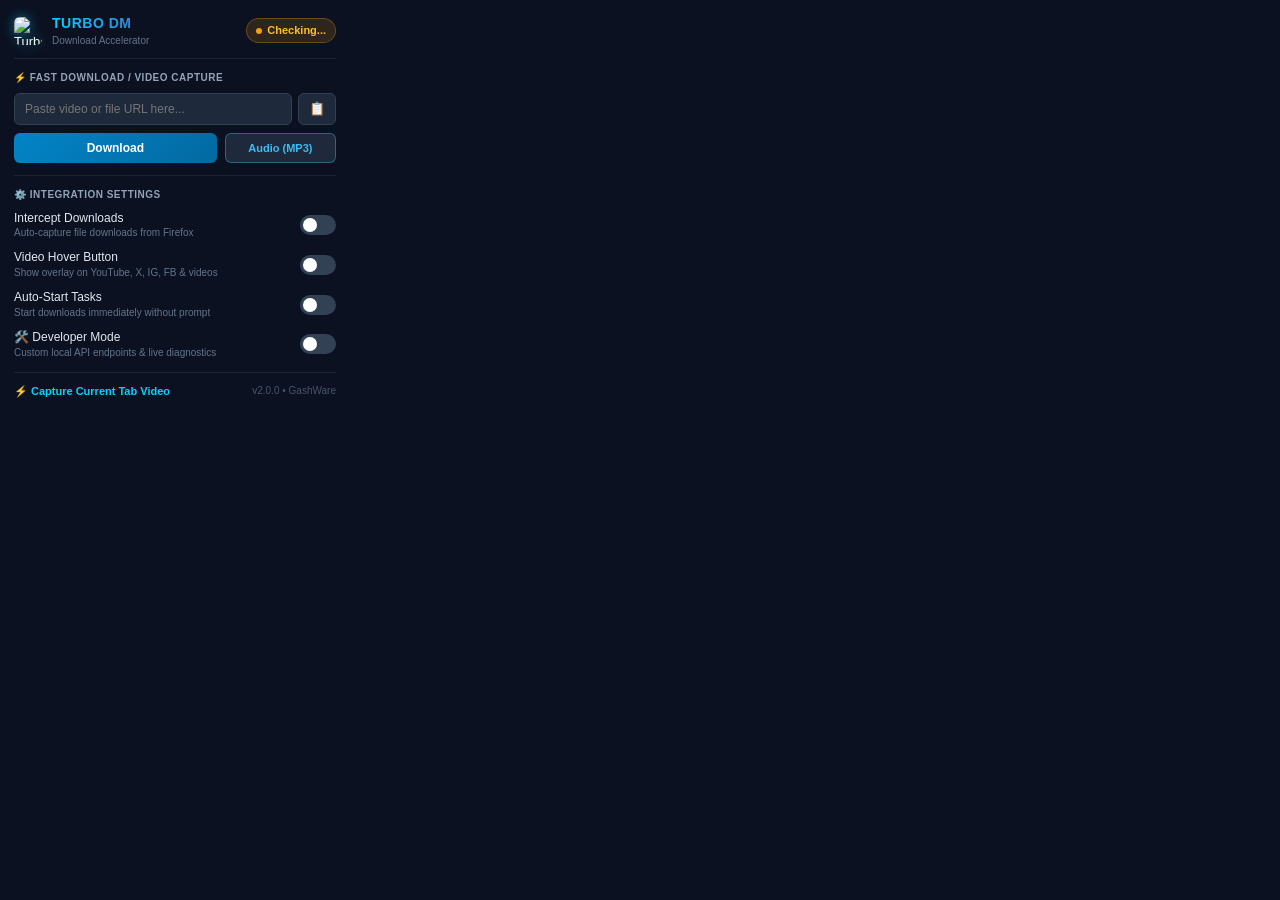
==== Extension/firefox/popup/popup.html @ 0f89bebf "Release v2.0.0: Turbo Download Manager - Multi-Engine Accelerated Downloader (Dynamic multi-chunk se" ====
<!DOCTYPE html>
<html lang="en">
<head>
  <meta charset="UTF-8">
  <meta name="viewport" content="width=device-width, initial-scale=1.0">
  <title>Turbo Download Manager</title>
  <link rel="stylesheet" href="popup.css">
</head>
<body>
  <div class="popup-container">
    <!-- Header -->
    <header class="popup-header">
      <div class="logo-area">
        <img src="icon-32.png" alt="Turbo DM Logo" class="app-logo">
        <div>
          <h1 class="app-title">TURBO DM</h1>
          <span class="app-subtitle">Download Accelerator</span>
        </div>
      </div>
      <div id="statusBadge" class="status-badge connecting" title="Click to refresh connection">
        <span class="status-dot"></span>
        <span id="statusText">Checking...</span>
      </div>
    </header>

    <!-- Desktop App Required / Not Found Banner -->
    <div id="offlineBanner" class="offline-banner" style="display: none;">
      <div class="offline-banner-header">
        <span class="offline-icon">⚠️</span>
        <div class="offline-title">Desktop Software Required</div>
      </div>
      <p class="offline-desc">
        Turbo Download Manager desktop engine is required for high-speed download acceleration and browser capture.
      </p>

      <!-- OS-Detected Primary Download Button -->
      <a id="primaryDownloadBtn" href="https://github.com/GashWare/Turbo-Download-Manager/raw/main/MSI/Turbo%20Download%20Manager-2.0.0-win64.msi" target="_blank" class="download-app-btn primary">
        <span id="primaryDownloadIcon">🪟</span>
        <span id="primaryDownloadText">Download for Windows (Installer)</span>
      </a>

      <!-- Alternative OS / Source Links -->
      <div class="os-buttons-grid">
        <a id="winDownloadBtn" href="https://github.com/GashWare/Turbo-Download-Manager/raw/main/MSI/Turbo%20Download%20Manager-2.0.0-win64.msi" target="_blank" class="download-app-btn secondary" title="Windows 64-bit MSI Installer">
          <span>🪟 Windows (.msi)</span>
        </a>
        <a id="linuxDownloadBtn" href="https://github.com/GashWare/Turbo-Download-Manager/raw/main/Distributions/Turbo-Download-Manager-2.0.0-Linux.tar.gz" target="_blank" class="download-app-btn secondary" title="Linux 64-bit Package">
          <span>🐧 Linux (.tar.gz)</span>
        </a>
      </div>

      <div class="offline-footer-links">
        <a href="https://github.com/GashWare/Turbo-Download-Manager" target="_blank" class="offline-link">📦 GitHub Project & Releases</a>
        <button id="launchAppBtn" class="offline-text-btn">⚡ Already Installed? Launch App</button>
      </div>
    </div>

    <!-- Quick Download Box -->
    <section class="quick-download-section">
      <label for="urlInput" class="section-label">⚡ Fast Download / Video Capture</label>
      <div class="input-group">
        <input type="text" id="urlInput" placeholder="Paste video or file URL here..." autocomplete="off">
        <button id="pasteBtn" class="icon-btn" title="Paste from Clipboard">📋</button>
      </div>
      <div class="action-btn-group">
        <button id="downloadBtn" class="primary-btn">Download</button>
        <button id="audioOnlyBtn" class="secondary-btn">Audio (MP3)</button>
      </div>
      <div id="feedbackMsg" class="feedback-msg"></div>
    </section>

    <div class="divider"></div>

    <!-- Preferences / Toggles -->
    <section class="settings-section">
      <label class="section-label">⚙️ Integration Settings</label>
      
      <div class="toggle-row">
        <div class="toggle-info">
          <span class="toggle-title">Intercept Downloads</span>
          <span class="toggle-desc">Auto-capture file downloads from Firefox</span>
        </div>
        <label class="switch">
          <input type="checkbox" id="toggleIntercept">
          <span class="slider"></span>
        </label>
      </div>

      <div class="toggle-row">
        <div class="toggle-info">
          <span class="toggle-title">Video Hover Button</span>
          <span class="toggle-desc">Show overlay on YouTube, X, IG, FB & videos</span>
        </div>
        <label class="switch">
          <input type="checkbox" id="toggleHover">
          <span class="slider"></span>
        </label>
      </div>

      <div class="toggle-row">
        <div class="toggle-info">
          <span class="toggle-title">Auto-Start Tasks</span>
          <span class="toggle-desc">Start downloads immediately without prompt</span>
        </div>
        <label class="switch">
          <input type="checkbox" id="toggleAutoStart">
          <span class="slider"></span>
        </label>
      </div>

      <div class="toggle-row">
        <div class="toggle-info">
          <span class="toggle-title">🛠️ Developer Mode</span>
          <span class="toggle-desc">Custom local API endpoints & live diagnostics</span>
        </div>
        <label class="switch">
          <input type="checkbox" id="toggleDevMode">
          <span class="slider"></span>
        </label>
      </div>
    </section>

    <!-- Developer Mode Settings (Collapsible) -->
    <section id="devSection" class="dev-section" style="display: none;">
      <div class="divider"></div>
      <label class="section-label">🛠️ Local Connection Configuration</label>
      
      <div class="dev-field">
        <label for="apiHostInput" class="dev-label">Local API Host / Port:</label>
        <div class="input-group">
          <input type="text" id="apiHostInput" value="http://127.0.0.1:9666" placeholder="http://127.0.0.1:9666">
          <button id="saveApiHostBtn" class="dev-btn">Save & Ping</button>
        </div>
      </div>

      <div class="dev-diagnostic-box" id="devDiagnosticBox">
        <span class="diag-label">Diagnostics:</span>
        <pre id="devLogOutput">Ready to test connection.</pre>
      </div>
    </section>

    <!-- Footer -->
    <footer class="popup-footer">
      <button id="captureCurrentPageBtn" class="link-btn">⚡ Capture Current Tab Video</button>
      <div class="footer-version">v2.0.0 • GashWare</div>
    </footer>
  </div>

  <script src="popup.js"></script>
</body>
</html>
---- Extension/firefox/popup/popup.css ----
/* Turbo Download Manager - Popup Styles */

* {
  box-sizing: border-box;
  margin: 0;
  padding: 0;
}

body {
  width: 350px;
  background-color: #0b1120;
  color: #f8fafc;
  font-family: -apple-system, BlinkMacSystemFont, "Segoe UI", Roboto, "Helvetica Neue", Arial, sans-serif;
  font-size: 13px;
  line-height: 1.4;
  overflow-x: hidden;
}

.popup-container {
  padding: 14px;
}

/* Header */
.popup-header {
  display: flex;
  align-items: center;
  justify-content: space-between;
  margin-bottom: 12px;
  padding-bottom: 10px;
  border-bottom: 1px solid rgba(255, 255, 255, 0.08);
}

.logo-area {
  display: flex;
  align-items: center;
  gap: 10px;
}

.app-logo {
  width: 28px;
  height: 28px;
  border-radius: 6px;
  filter: drop-shadow(0 0 6px rgba(0, 210, 255, 0.5));
}

.app-title {
  font-size: 14px;
  font-weight: 700;
  letter-spacing: 0.5px;
  background: linear-gradient(90deg, #00d2ff, #3a7bd5);
  -webkit-background-clip: text;
  -webkit-text-fill-color: transparent;
}

.app-subtitle {
  font-size: 10px;
  color: #64748b;
  display: block;
}

/* Status Badge */
.status-badge {
  display: inline-flex;
  align-items: center;
  gap: 5px;
  padding: 4px 9px;
  border-radius: 20px;
  font-size: 11px;
  font-weight: 600;
  cursor: pointer;
  transition: all 0.2s ease;
  user-select: none;
}

.status-badge:hover {
  transform: scale(1.04);
}

.status-badge.connected {
  background: rgba(16, 185, 129, 0.15);
  color: #34d399;
  border: 1px solid rgba(16, 185, 129, 0.35);
}

.status-badge.connected .status-dot {
  background-color: #10b981;
  box-shadow: 0 0 6px #10b981;
}

.status-badge.disconnected {
  background: rgba(239, 68, 68, 0.15);
  color: #f87171;
  border: 1px solid rgba(239, 68, 68, 0.35);
}

.status-badge.disconnected .status-dot {
  background-color: #ef4444;
  box-shadow: 0 0 5px #ef4444;
}

.status-badge.connecting {
  background: rgba(245, 158, 11, 0.15);
  color: #fbbf24;
  border: 1px solid rgba(245, 158, 11, 0.3);
}

.status-badge.connecting .status-dot {
  background-color: #f59e0b;
}

.status-dot {
  width: 6px;
  height: 6px;
  border-radius: 50%;
}

/* Offline / Installation Banner */
.offline-banner {
  background: rgba(30, 41, 59, 0.95);
  border: 1px solid rgba(239, 68, 68, 0.4);
  box-shadow: 0 4px 15px rgba(239, 68, 68, 0.15);
  border-radius: 8px;
  padding: 12px;
  margin-bottom: 12px;
}

.offline-banner-header {
  display: flex;
  align-items: center;
  gap: 7px;
  margin-bottom: 6px;
}

.offline-icon {
  font-size: 14px;
}

.offline-title {
  font-size: 12px;
  font-weight: 700;
  color: #fca5a5;
}

.offline-desc {
  font-size: 11px;
  color: #cbd5e1;
  line-height: 1.35;
  margin-bottom: 10px;
}

.download-app-btn {
  display: flex;
  align-items: center;
  justify-content: center;
  gap: 6px;
  text-decoration: none;
  border-radius: 6px;
  font-weight: 600;
  transition: all 0.15s ease;
  cursor: pointer;
  text-align: center;
}

.download-app-btn.primary {
  width: 100%;
  background: linear-gradient(135deg, #10b981 0%, #059669 100%);
  color: #ffffff;
  padding: 8px 12px;
  font-size: 12px;
  box-shadow: 0 2px 10px rgba(16, 185, 129, 0.3);
  margin-bottom: 8px;
}

.download-app-btn.primary:hover {
  background: linear-gradient(135deg, #059669 0%, #047857 100%);
  transform: translateY(-1px);
}

.os-buttons-grid {
  display: grid;
  grid-template-columns: 1fr 1fr;
  gap: 6px;
  margin-bottom: 8px;
}

.download-app-btn.secondary {
  background: #1e293b;
  color: #38bdf8;
  border: 1px solid rgba(56, 189, 248, 0.35);
  padding: 6px 8px;
  font-size: 10.5px;
}

.download-app-btn.secondary:hover {
  background: rgba(56, 189, 248, 0.15);
  border-color: #38bdf8;
}

.offline-footer-links {
  display: flex;
  align-items: center;
  justify-content: space-between;
  margin-top: 6px;
  padding-top: 6px;
  border-top: 1px solid rgba(255, 255, 255, 0.08);
}

.offline-link {
  color: #94a3b8;
  font-size: 10px;
  text-decoration: none;
}

.offline-link:hover {
  color: #38bdf8;
  text-decoration: underline;
}

.offline-text-btn {
  background: none;
  border: none;
  color: #38bdf8;
  font-size: 10px;
  font-weight: 500;
  cursor: pointer;
}

.offline-text-btn:hover {
  text-decoration: underline;
}

/* Quick Download Box */
.section-label {
  display: block;
  font-size: 10px;
  font-weight: 700;
  color: #94a3b8;
  margin-bottom: 8px;
  text-transform: uppercase;
  letter-spacing: 0.5px;
}

.input-group {
  display: flex;
  gap: 6px;
  margin-bottom: 8px;
}

input[type="text"] {
  flex: 1;
  background: #1e293b;
  border: 1px solid #334155;
  border-radius: 6px;
  padding: 8px 10px;
  font-size: 12px;
  color: #f8fafc;
  outline: none;
  transition: border-color 0.2s;
}

input[type="text"]:focus {
  border-color: #00d2ff;
  box-shadow: 0 0 0 2px rgba(0, 210, 255, 0.2);
}

.icon-btn {
  background: #1e293b;
  border: 1px solid #334155;
  border-radius: 6px;
  padding: 0 10px;
  cursor: pointer;
  font-size: 13px;
  transition: background 0.15s;
}

.icon-btn:hover {
  background: #334155;
}

.action-btn-group {
  display: flex;
  gap: 8px;
}

.primary-btn {
  flex: 2;
  background: linear-gradient(135deg, #0284c7 0%, #0369a1 100%);
  color: #ffffff;
  border: none;
  border-radius: 6px;
  padding: 8px 12px;
  font-size: 12px;
  font-weight: 600;
  cursor: pointer;
  transition: opacity 0.15s, transform 0.1s;
}

.primary-btn:hover {
  opacity: 0.92;
  transform: translateY(-1px);
}

.secondary-btn {
  flex: 1;
  background: #1e293b;
  color: #38bdf8;
  border: 1px solid rgba(56, 189, 248, 0.4);
  border-radius: 6px;
  padding: 8px 10px;
  font-size: 11px;
  font-weight: 600;
  cursor: pointer;
  transition: background 0.15s;
}

.secondary-btn:hover {
  background: rgba(56, 189, 248, 0.15);
}

.feedback-msg {
  font-size: 11px;
  margin-top: 6px;
  min-height: 16px;
  display: none;
}

.feedback-msg.success {
  color: #34d399;
  display: block;
}

.feedback-msg.error {
  color: #f87171;
  display: block;
}

.divider {
  height: 1px;
  background: rgba(255, 255, 255, 0.08);
  margin: 12px 0;
}

/* Settings / Toggles */
.toggle-row {
  display: flex;
  align-items: center;
  justify-content: space-between;
  margin-bottom: 9px;
}

.toggle-info {
  display: flex;
  flex-direction: column;
}

.toggle-title {
  font-size: 12px;
  font-weight: 500;
  color: #e2e8f0;
}

.toggle-desc {
  font-size: 10px;
  color: #64748b;
}

/* Switch styling */
.switch {
  position: relative;
  display: inline-block;
  width: 36px;
  height: 20px;
}

.switch input {
  opacity: 0;
  width: 0;
  height: 0;
}

.slider {
  position: absolute;
  cursor: pointer;
  top: 0;
  left: 0;
  right: 0;
  bottom: 0;
  background-color: #334155;
  transition: 0.2s;
  border-radius: 20px;
}

.slider:before {
  position: absolute;
  content: "";
  height: 14px;
  width: 14px;
  left: 3px;
  bottom: 3px;
  background-color: white;
  transition: 0.2s;
  border-radius: 50%;
}

input:checked + .slider {
  background-color: #0284c7;
}

input:checked + .slider:before {
  transform: translateX(16px);
}

/* Developer Mode Section */
.dev-section {
  animation: fadeIn 0.2s ease-in-out;
}

@keyframes fadeIn {
  from { opacity: 0; transform: translateY(-4px); }
  to { opacity: 1; transform: translateY(0); }
}

.dev-label {
  display: block;
  font-size: 10px;
  color: #94a3b8;
  margin-bottom: 4px;
}

.dev-btn {
  background: #334155;
  color: #f8fafc;
  border: 1px solid #475569;
  border-radius: 6px;
  padding: 0 10px;
  font-size: 11px;
  font-weight: 600;
  cursor: pointer;
  white-space: nowrap;
}

.dev-btn:hover {
  background: #475569;
}

.dev-diagnostic-box {
  background: #090e17;
  border: 1px solid #1e293b;
  border-radius: 6px;
  padding: 8px;
  margin-top: 8px;
}

.diag-label {
  display: block;
  font-size: 9px;
  font-weight: 700;
  color: #64748b;
  text-transform: uppercase;
  margin-bottom: 3px;
}

#devLogOutput {
  font-family: monospace;
  font-size: 10px;
  color: #38bdf8;
  white-space: pre-wrap;
  word-break: break-all;
  max-height: 80px;
  overflow-y: auto;
}

/* Footer */
.popup-footer {
  margin-top: 12px;
  padding-top: 10px;
  border-top: 1px solid rgba(255, 255, 255, 0.08);
  display: flex;
  align-items: center;
  justify-content: space-between;
}

.link-btn {
  background: none;
  border: none;
  color: #00d2ff;
  font-size: 11px;
  font-weight: 600;
  cursor: pointer;
  padding: 2px 0;
}

.link-btn:hover {
  text-decoration: underline;
}

.footer-version {
  font-size: 10px;
  color: #475569;
}
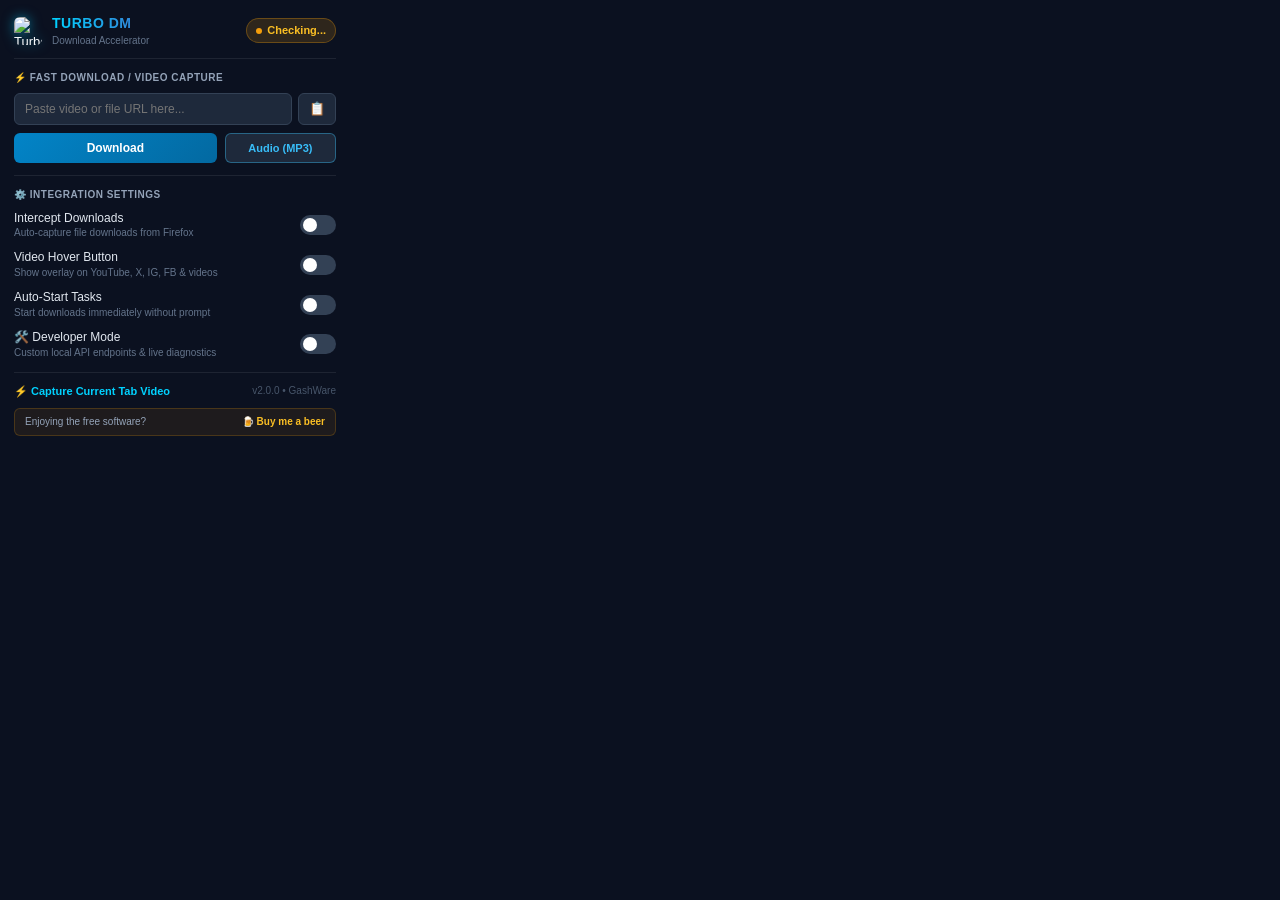
==== commit 3cb0f7cd: "Add YouTube playlist MP3/MP4 download support with folder creation and non-intrusive donation links" ====
--- a/Extension/firefox/popup/popup.html
+++ b/Extension/firefox/popup/popup.html
@@ -144,6 +144,12 @@
       <button id="captureCurrentPageBtn" class="link-btn">⚡ Capture Current Tab Video</button>
       <div class="footer-version">v2.0.0 • GashWare</div>
     </footer>
+
+    <!-- Small & Non-Intrusive Support Note -->
+    <div class="support-banner">
+      <span>Enjoying the free software?</span>
+      <a href="https://square.link/u/obDkxl6F" target="_blank" class="donate-link" rel="noopener noreferrer">🍺 Buy me a beer</a>
+    </div>
   </div>
 
   <script src="popup.js"></script>
--- a/Extension/firefox/popup/popup.css
+++ b/Extension/firefox/popup/popup.css
@@ -498,3 +498,33 @@
   font-size: 10px;
   color: #475569;
 }
+
+/* Small & Non-Intrusive Support Note */
+.support-banner {
+  margin-top: 8px;
+  padding: 6px 10px;
+  background: rgba(245, 158, 11, 0.08);
+  border: 1px solid rgba(245, 158, 11, 0.2);
+  border-radius: 6px;
+  display: flex;
+  align-items: center;
+  justify-content: space-between;
+  font-size: 10px;
+  color: #94a3b8;
+}
+
+.donate-link {
+  color: #fbbf24;
+  text-decoration: none;
+  font-weight: 600;
+  display: inline-flex;
+  align-items: center;
+  gap: 3px;
+  transition: color 0.15s ease;
+}
+
+.donate-link:hover {
+  color: #f59e0b;
+  text-decoration: underline;
+}
+
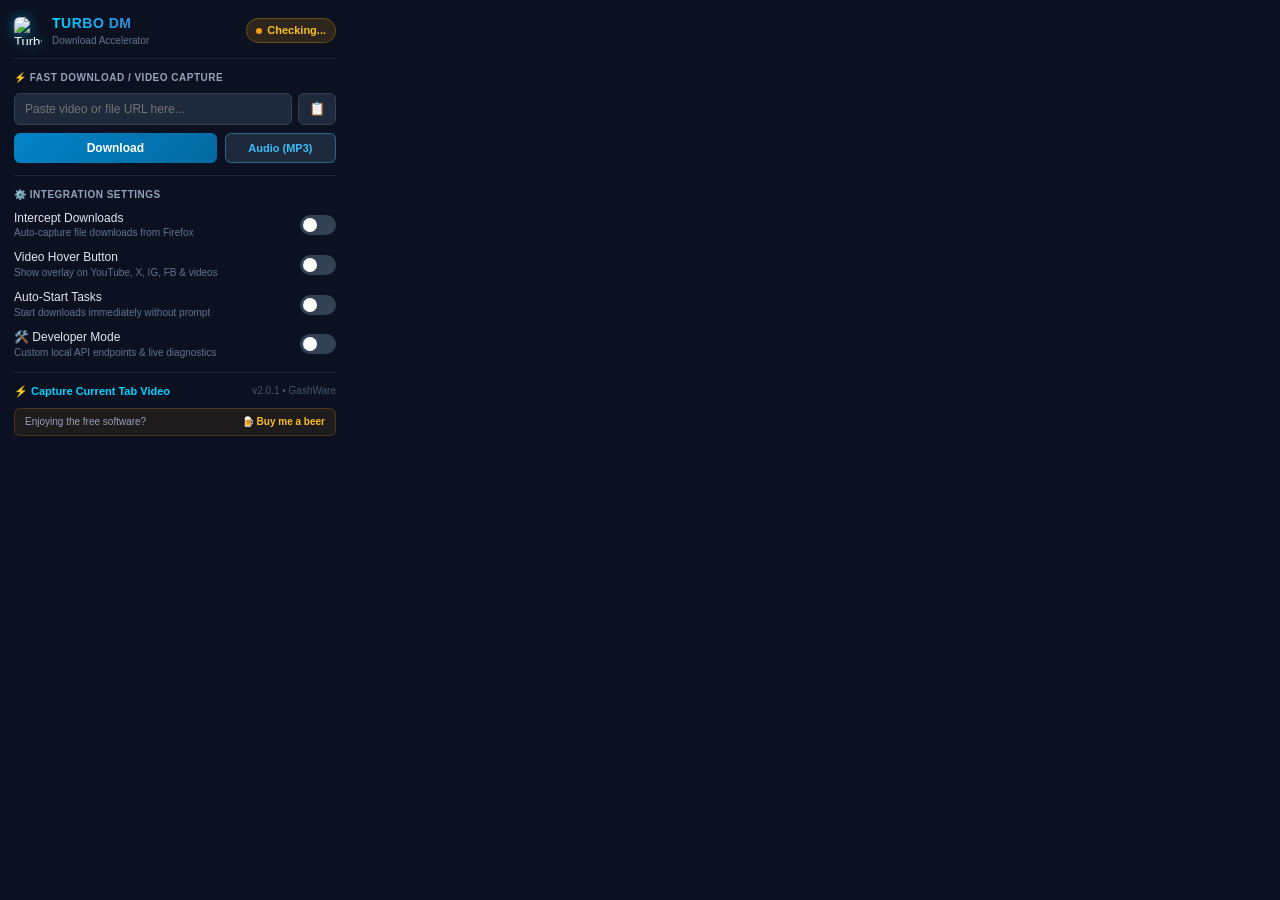
==== commit 0312b982: "Initial release v2.0.1 - Turbo Download Manager" ====
--- a/Extension/firefox/popup/popup.html
+++ b/Extension/firefox/popup/popup.html
@@ -128,7 +128,7 @@
       <div class="dev-field">
         <label for="apiHostInput" class="dev-label">Local API Host / Port:</label>
         <div class="input-group">
-          <input type="text" id="apiHostInput" value="http://127.0.0.1:9666" placeholder="http://127.0.0.1:9666">
+          <input type="text" id="apiHostInput" value="http://127.0.0.1:9669" placeholder="http://127.0.0.1:9669">
           <button id="saveApiHostBtn" class="dev-btn">Save & Ping</button>
         </div>
       </div>
@@ -142,7 +142,7 @@
     <!-- Footer -->
     <footer class="popup-footer">
       <button id="captureCurrentPageBtn" class="link-btn">⚡ Capture Current Tab Video</button>
-      <div class="footer-version">v2.0.0 • GashWare</div>
+      <div class="footer-version">v2.0.1 • GashWare</div>
     </footer>
 
     <!-- Small & Non-Intrusive Support Note -->
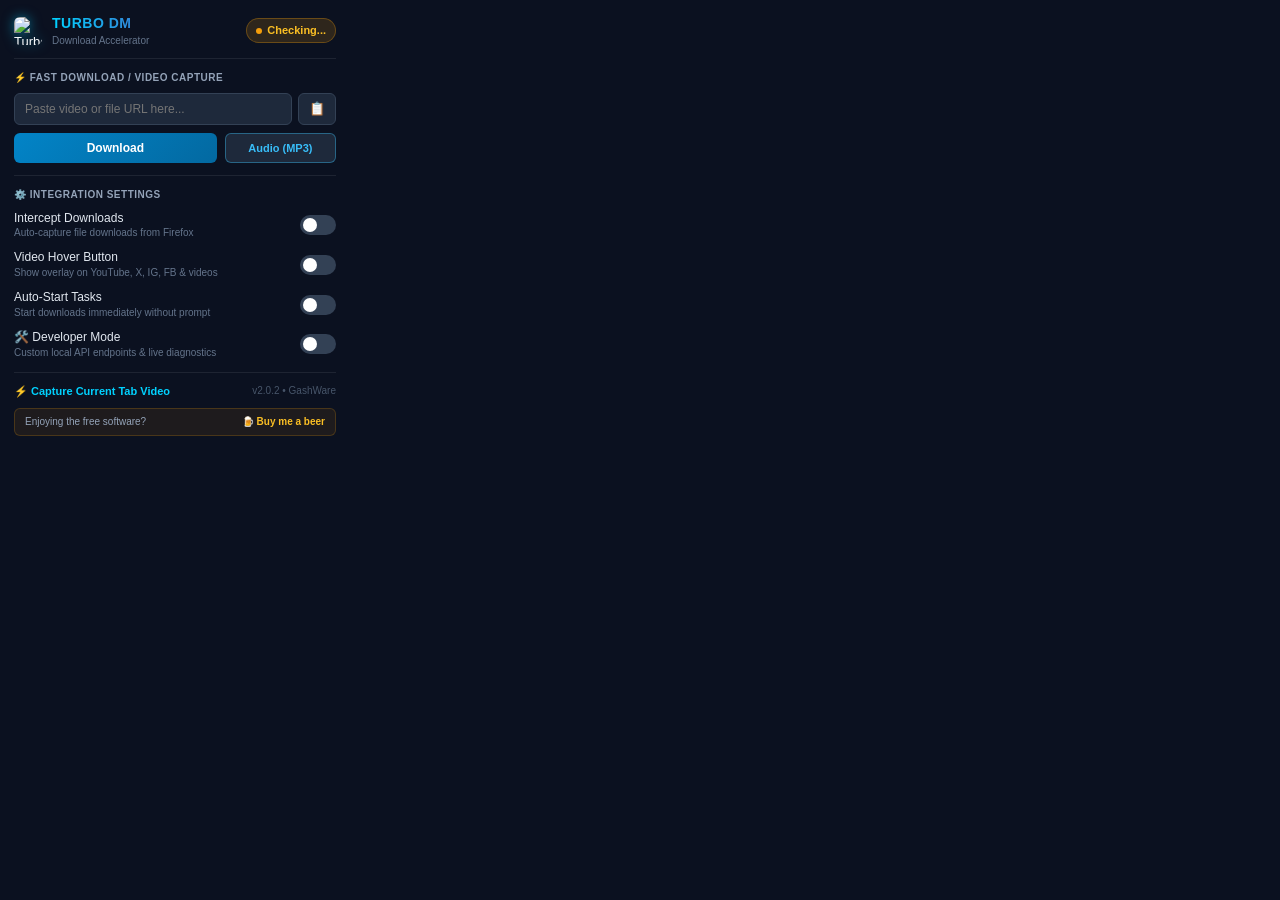
==== commit 4ff6b73f: "Release v2.0.2: Video hover button display timer, YouTube preview thumbnail filter, and full innerHT" ====
--- a/Extension/firefox/popup/popup.html
+++ b/Extension/firefox/popup/popup.html
@@ -97,6 +97,38 @@
         </label>
       </div>
 
+      <!-- Video Hover Button Sub-Settings -->
+      <div id="hoverSubSettings" class="sub-settings-card" style="display: none;">
+        <!-- Button Display Length Slider -->
+        <div class="sub-setting-item">
+          <div class="sub-setting-header">
+            <span class="sub-setting-label">Button Display Length</span>
+            <span id="hoverDurationBadge" class="duration-badge">10s</span>
+          </div>
+          <div class="slider-container">
+            <input type="range" id="hoverDurationSlider" min="0" max="60" value="10" step="1" class="custom-range-slider">
+            <div class="slider-ticks">
+              <span>0s (Stay visible)</span>
+              <span>30s</span>
+              <span>60s</span>
+            </div>
+          </div>
+          <span class="sub-setting-desc">Auto-fades button after set time (0s = stay visible while hovering)</span>
+        </div>
+
+        <!-- Ignore YouTube Preview Thumbnails Toggle -->
+        <div class="sub-setting-toggle-row">
+          <div class="sub-setting-toggle-info">
+            <span class="sub-setting-toggle-title">Ignore Preview Thumbnails</span>
+            <span class="sub-setting-desc">Hide button on YouTube hover preview videos</span>
+          </div>
+          <label class="switch switch-sm">
+            <input type="checkbox" id="toggleIgnorePreviews" checked>
+            <span class="slider"></span>
+          </label>
+        </div>
+      </div>
+
       <div class="toggle-row">
         <div class="toggle-info">
           <span class="toggle-title">Auto-Start Tasks</span>
@@ -142,7 +174,7 @@
     <!-- Footer -->
     <footer class="popup-footer">
       <button id="captureCurrentPageBtn" class="link-btn">⚡ Capture Current Tab Video</button>
-      <div class="footer-version">v2.0.1 • GashWare</div>
+      <div class="footer-version">v2.0.2 • GashWare</div>
     </footer>
 
     <!-- Small & Non-Intrusive Support Note -->
--- a/Extension/firefox/popup/popup.css
+++ b/Extension/firefox/popup/popup.css
@@ -410,6 +410,163 @@
   transform: translateX(16px);
 }
 
+/* Video Hover Button Sub-Settings Card */
+.sub-settings-card {
+  background: rgba(15, 23, 42, 0.7);
+  border-left: 2px solid #00d2ff;
+  border-top: 1px solid rgba(255, 255, 255, 0.06);
+  border-right: 1px solid rgba(255, 255, 255, 0.06);
+  border-bottom: 1px solid rgba(255, 255, 255, 0.06);
+  border-radius: 0 8px 8px 0;
+  padding: 10px 12px;
+  margin: -4px 0 10px 6px;
+  display: flex;
+  flex-direction: column;
+  gap: 10px;
+  animation: fadeIn 0.2s ease-in-out;
+}
+
+.sub-setting-item {
+  display: flex;
+  flex-direction: column;
+  gap: 6px;
+}
+
+.sub-setting-header {
+  display: flex;
+  align-items: center;
+  justify-content: space-between;
+}
+
+.sub-setting-label {
+  font-size: 11px;
+  font-weight: 600;
+  color: #cbd5e1;
+}
+
+.duration-badge {
+  font-size: 11px;
+  font-weight: 700;
+  color: #00d2ff;
+  background: rgba(0, 210, 255, 0.15);
+  border: 1px solid rgba(0, 210, 255, 0.35);
+  padding: 1px 7px;
+  border-radius: 10px;
+  font-family: -apple-system, BlinkMacSystemFont, "Segoe UI", monospace;
+  min-width: 32px;
+  text-align: center;
+}
+
+.slider-container {
+  display: flex;
+  flex-direction: column;
+  gap: 3px;
+}
+
+.custom-range-slider {
+  -webkit-appearance: none;
+  appearance: none;
+  width: 100%;
+  height: 4px;
+  background: #334155;
+  border-radius: 2px;
+  outline: none;
+  cursor: pointer;
+  margin: 4px 0;
+  transition: background 0.15s;
+}
+
+.custom-range-slider::-webkit-slider-thumb {
+  -webkit-appearance: none;
+  appearance: none;
+  width: 14px;
+  height: 14px;
+  background: #00d2ff;
+  border-radius: 50%;
+  cursor: pointer;
+  box-shadow: 0 0 6px rgba(0, 210, 255, 0.7);
+  transition: transform 0.1s ease, background 0.15s ease;
+}
+
+.custom-range-slider::-webkit-slider-thumb:hover {
+  transform: scale(1.2);
+  background: #38bdf8;
+}
+
+.custom-range-slider::-moz-range-thumb {
+  width: 14px;
+  height: 14px;
+  background: #00d2ff;
+  border: none;
+  border-radius: 50%;
+  cursor: pointer;
+  box-shadow: 0 0 6px rgba(0, 210, 255, 0.7);
+  transition: transform 0.1s ease, background 0.15s ease;
+}
+
+.custom-range-slider::-moz-range-thumb:hover {
+  transform: scale(1.2);
+  background: #38bdf8;
+}
+
+.custom-range-slider::-moz-range-progress {
+  background-color: #0284c7;
+  height: 4px;
+  border-radius: 2px;
+}
+
+.slider-ticks {
+  display: flex;
+  justify-content: space-between;
+  font-size: 9px;
+  color: #64748b;
+  padding: 0 2px;
+}
+
+.sub-setting-desc {
+  font-size: 9.5px;
+  color: #64748b;
+  line-height: 1.3;
+}
+
+.sub-setting-toggle-row {
+  display: flex;
+  align-items: center;
+  justify-content: space-between;
+  padding-top: 6px;
+  border-top: 1px solid rgba(255, 255, 255, 0.06);
+}
+
+.sub-setting-toggle-info {
+  display: flex;
+  flex-direction: column;
+  padding-right: 8px;
+}
+
+.sub-setting-toggle-title {
+  font-size: 11px;
+  font-weight: 500;
+  color: #cbd5e1;
+}
+
+/* Small switch */
+.switch.switch-sm {
+  width: 30px;
+  height: 16px;
+  min-width: 30px;
+}
+
+.switch.switch-sm .slider:before {
+  height: 10px;
+  width: 10px;
+  left: 3px;
+  bottom: 3px;
+}
+
+.switch.switch-sm input:checked + .slider:before {
+  transform: translateX(14px);
+}
+
 /* Developer Mode Section */
 .dev-section {
   animation: fadeIn 0.2s ease-in-out;
